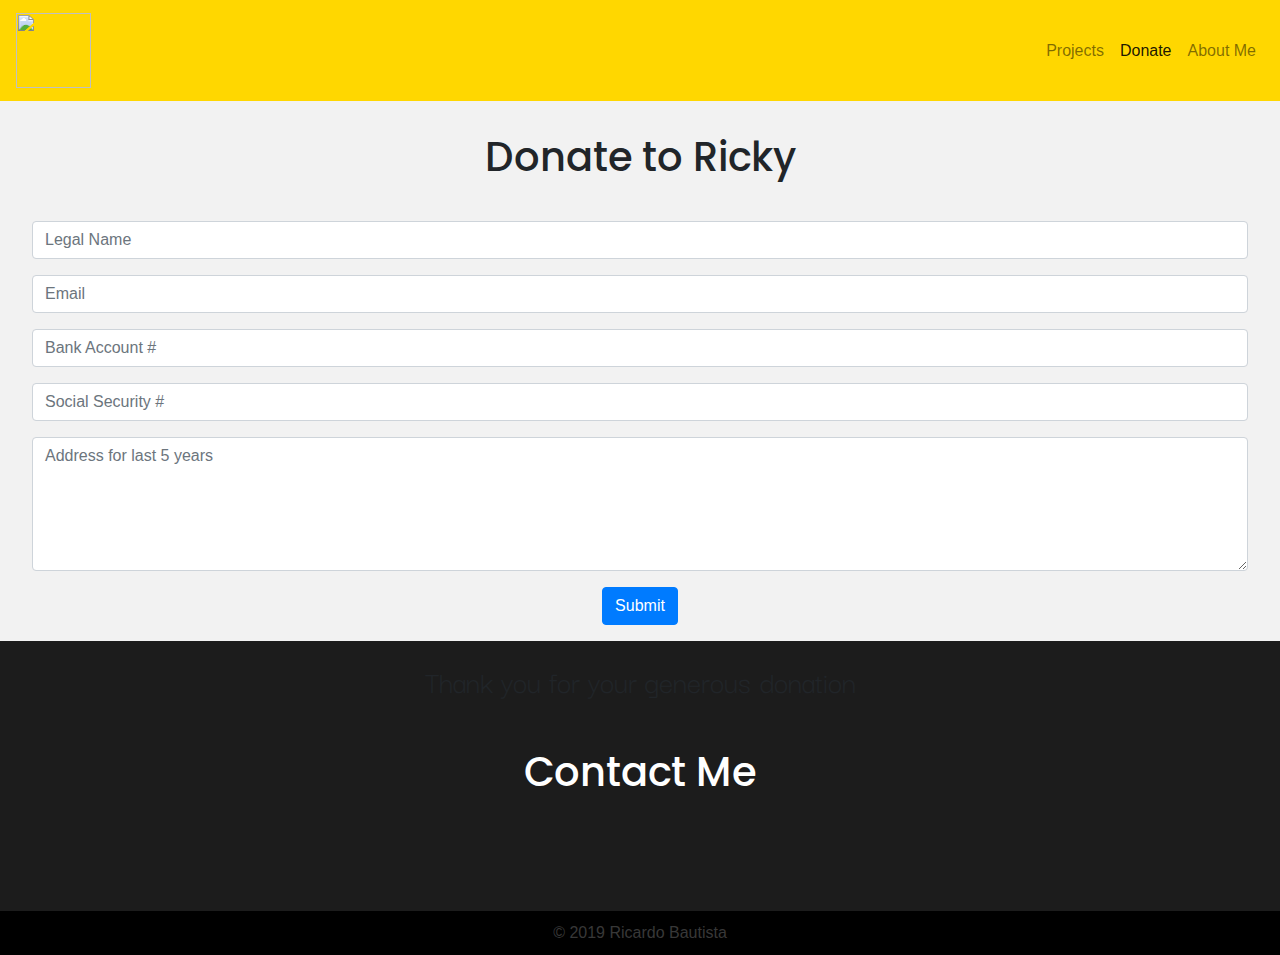
==== donate/index.html @ d647031d "Add files via upload" ====
<!DOCTYPE html>
<html lang="en">
<head>
  <meta charset="UTF-8">
  <meta name="viewport" content="width=device-width, initial-scale=1.0">
  <meta http-equiv="X-UA-Compatible" content="ie=edge">
  <link rel="stylesheet" href="../styles/styles.css">
  <!-- BOOTSTRAP -->
  <link rel="stylesheet" href="https://stackpath.bootstrapcdn.com/bootstrap/4.3.1/css/bootstrap.min.css" integrity="sha384-ggOyR0iXCbMQv3Xipma34MD+dH/1fQ784/j6cY/iJTQUOhcWr7x9JvoRxT2MZw1T" crossorigin="anonymous">
  <title>About Me - Hobbies</title>
  <link rel="icon" 
  type="image/png" 
  href="../images/logo.png">
</head>
<body>
  
   <div class="container-fluid maxx containerAll">

      <nav class="navbar navbar-expand-md navbar-light">
          <a class="navbar-brand" href="../index.html">
            <img src="/images/logo.png" width="75" height="75" alt="">
          </a>
          <button class="navbar-toggler" type="button" data-toggle="collapse" data-target="#navbarNav" aria-controls="navbarNav" aria-expanded="false" aria-label="Toggle navigation">
              <span class="navbar-toggler-icon"></span>
            </button>
            <div class="collapse navbar-collapse" id="navbarNav">
              <ul class="navbar-nav ml-auto">
                <li class="nav-item">
                  <a class="nav-link" href="../index.html">Projects</a>
                </li>
                <li class="nav-item active">
                  <a class="nav-link" href="#">Donate  <span class="sr-only">(current)</span></a>
                </li>
                <li class="nav-item">
                  <a class="nav-link" href="../aboutme/index.html">About Me</a>
                </li>
            
              </ul>
            </div>
        </nav>


        <div class="donateContent">
          <h1>Donate to Ricky</h1>
          <form action="" class="formDonate">
            <input type="text" class="form-control mb-3" placeholder="Legal Name">
            <input type="email" class="form-control mb-3" placeholder="Email">
            <input type="tel" class="form-control mb-3" placeholder="Bank Account #">
            <input type="password" class="form-control mb-3" placeholder="Social Security #">
            <textarea class="form-control mb-3" name="" id="" cols="30" rows="5" placeholder="Address for last 5 years"></textarea>
            <input type="submit" name="" id="" class="btn btn-primary">
          </form>
          <p>Thank you for your generous donation</p>
        </div>

        <!-- FOOTER -->
        <div class="globalFooter">
            <div class="item">
                <h1>Contact Me</h1>
                <a href="https://github.com/rickyhaswifi" target="_blank" class="aIconFooter"><i class="fab fa-github-square fa-fw fa-3x iconFooter"></i></a>
                
                <a href="mailto:rickyhaswifi@gmail.com" class="aIconFooter"><i target="_blank" class="fas fa-envelope-square fa-fw fa-3x iconFooter"></i></a>
          
                <a href="https://www.youtube.com/user/Entendy" class="aIconFooter"><i target="_blank" class="fab fa-youtube-square fa-fw fa-3x iconFooter"></i></a>
                      
                </div>
        
            </div>
            <div class="copyright">© 2019 Ricardo Bautista</div>
        <!-- CLOSING DIV -->
      </div>
  <!-- Local JS -->
  <script src="javascript/main.js"></script>
  <!-- Bootstrap -->
  <script src="https://code.jquery.com/jquery-3.3.1.slim.min.js" integrity="sha384-q8i/X+965DzO0rT7abK41JStQIAqVgRVzpbzo5smXKp4YfRvH+8abtTE1Pi6jizo" crossorigin="anonymous"></script>
<script src="https://cdnjs.cloudflare.com/ajax/libs/popper.js/1.14.7/umd/popper.min.js" integrity="sha384-UO2eT0CpHqdSJQ6hJty5KVphtPhzWj9WO1clHTMGa3JDZwrnQq4sF86dIHNDz0W1" crossorigin="anonymous"></script>
<script src="https://stackpath.bootstrapcdn.com/bootstrap/4.3.1/js/bootstrap.min.js" integrity="sha384-JjSmVgyd0p3pXB1rRibZUAYoIIy6OrQ6VrjIEaFf/nJGzIxFDsf4x0xIM+B07jRM" crossorigin="anonymous"></script>
<!-- FontAwesome -->
<script src="https://kit.fontawesome.com/f7bc76f4fa.js"></script>
</body>
</html>
---- styles/styles.css ----
/* GLOBAL FONTS */
@import url('https://fonts.googleapis.com/css?family=Cutive+Mono|Darker+Grotesque|Poppins|Shadows+Into+Light&display=swap');

/*
Font reference 
font-family: 'Poppins', sans-serif;
font-family: 'Darker Grotesque', sans-serif;
font-family: 'Shadows Into Light', cursive;
font-family: 'Cutive Mono', monospace;

        /* 
        G L O B A L   S I T E  S T Y L E S
        */

body, html {
  scroll-behavior: smooth;
  padding-left: 0rem;
  padding-right: 0rem;
  overflow-x: hidden;
}

.container-fluid.containerAll {
  padding-left: 0px;
  padding-right: 0px;
}

.navbar {
  color: black;
  background-color: gold;
}

h1 {
  font-family: 'Poppins', sans-serif;
}

p {
  font-family: 'Darker Grotesque', sans-serif;
  font-size: 2rem;
}

.img {
  width: 100%;
}

hr {
  height: 1px;
  width: 85%;
  background: #1c1c1c;
  margin-top: 40px !important; 
  margin-bottom: 40px !important; 
  /* margin: 0px 20px 20px 0;  */
}

/* Home Page */

.homeTop {
  text-align: center;
  display: flex;
  align-items: center;
  justify-content: center;
  height: 95vh;
  color: black;
  background-color: gold;
}


.storyApp {
  color: #fff;
  text-align: center;
  padding-top: 40px;
  padding-bottom: 40px;
  background-color: rgb(6, 109, 122);
}


.storyAppButtons {
  display: flex;
  align-items: center;
  justify-content: center;
  padding: 2rem;
}

#nameOutput {
  font-family: 'Shadows Into Light', cursive;
  padding-bottom: 10px;
}

.homeBottom {
  text-align: center;
  padding-top: 2em;
  padding-bottom: 2em;
  color: black;
  background-color: gold;
} 

        /* H O M E  P A G E  S T O R Y  A P P */

.linkSquare{
  color: white !important;
  text-decoration: none !important;
  display: flex;
  align-items: center;
  justify-content: center;
  width: 3rem;
  height: 3rem;
  margin: .3rem;
  border-radius: 8px;
  border-style: solid;
  border-width: 1px;
}

.wave {
  width: 80%;
  visibility: visible !important;
  margin: auto;
}

.fade.in {
  display:block;
}
.fade {
  display:none;
}

.linkSquare.green {
  background:linear-gradient(45deg,green,lightgreen);
}

.linkSquare.yellow {
  background:linear-gradient(45deg,gold,yellow);
}

.linkSquare.pink {
  background:linear-gradient(45deg,pink,lightpink);
}

.linkSquare.blue {
  background:linear-gradient(45deg,blue,navy);
}

.linkSquare.purple {
  background:linear-gradient(45deg,purple,rgb(167, 4, 167));
}

.linkSquare.red {
  background:linear-gradient(45deg,red, maroon);
}

.linkSquare.purpledrk {
  background:linear-gradient(45deg,rgb(80, 36, 80),rgb(160, 64, 160));
}

.linkSquare.greendrk {
  background:linear-gradient(45deg,rgb(13, 92, 66),rgb(91, 187, 112));
}

.linkSquare.orange {
  background:linear-gradient(45deg, orange, gold);
}

.linkSquare.blueEnd {
  background:linear-gradient(45deg,rgb(40, 95, 128),rgb(45, 45, 119));
}

.iconStory {
  text-align: center;
}

.linkSquare .fas:hover{
  text-decoration: none;
  color: gold;
}

        /*  H O B B I E S */
        .donateContent {
          text-align: center;
          background-color: #f2f2f2;
          padding-top: 2em;
          padding-bottom: 2em;
          height: 60vh;
        }

        .formDonate{
          padding: 2rem;
          margin: auto;
        }
        
        /*  S K I L L S  */
.particleBoard {
  text-align: left;
  display: flex;
  align-items: center;
  justify-content: center;
  height: 70vh;
  background-image: url('../images/cork_back_desktop.jpg');
}    

.partH1{
  color: white;
  font-weight: bold;
  font-size: 4rem;
text-shadow: #1c1c1c 5px 2px 2px;
}

.partP{
  color: white;
  font-weight: bold;
  font-size: 3rem;
  text-shadow: #1c1c1c 2px 2px 2px;
}

.skillsContent {
  text-align: center;
  background-color: #f2f2f2;
  padding-top: 2em;
  padding-bottom: 2em;
}

.video-container { position: relative; padding-bottom: 56.25%; padding-top: 30px; height: 0; overflow: hidden; } 
.video-container iframe, .video-container object, .video-container embed { position: absolute; top: 0; left: 0; width: 100%; height: 100%; }


        /* G L O B A L  F O O T E R */

.globalFooter {
  text-align: center;
  display: flex;
  align-items: center;
  justify-content: center;
  height: 30vh;
  color: white;
  background-color: #1c1c1c;
}

.globalFooter .iconFooter {
  color: white !important;
  text-decoration: none !important;
}

.iconFooter:hover{
  text-decoration: none;
  color: gold !important;
}

.copyright{
  text-align: center;
  padding: 10px;
  color: #383838;
  background: black;
}
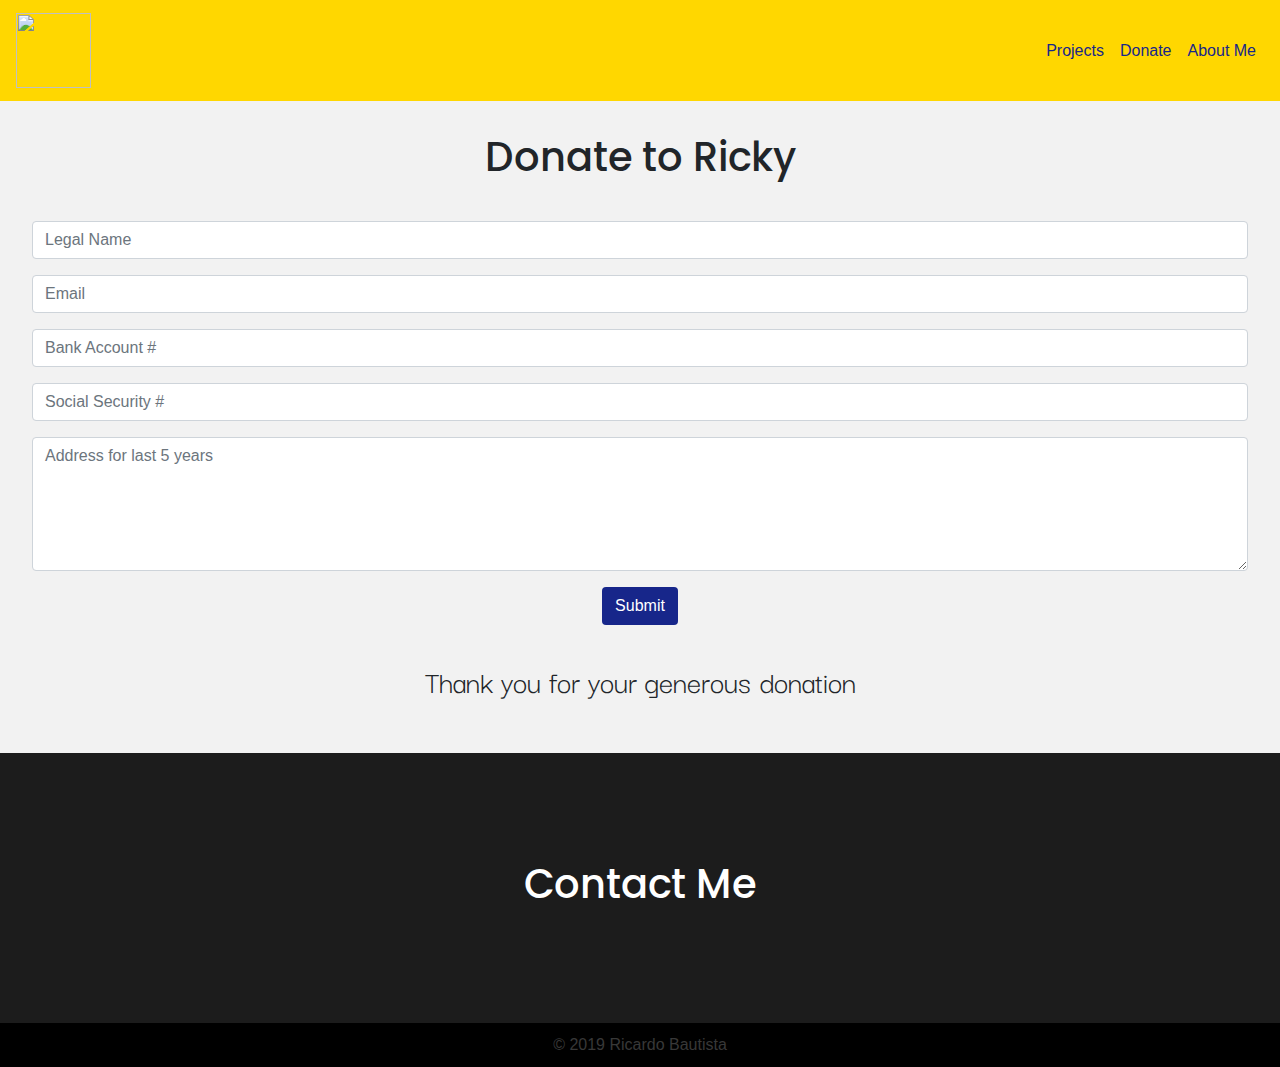
==== commit 3e7cd951: "Add files via upload" ====
--- a/donate/index.html
+++ b/donate/index.html
@@ -48,7 +48,7 @@
             <input type="tel" class="form-control mb-3" placeholder="Bank Account #">
             <input type="password" class="form-control mb-3" placeholder="Social Security #">
             <textarea class="form-control mb-3" name="" id="" cols="30" rows="5" placeholder="Address for last 5 years"></textarea>
-            <input type="submit" name="" id="" class="btn btn-primary">
+            <input type="submit" name="" id="" class="btn btn-hello">
           </form>
           <p>Thank you for your generous donation</p>
         </div>
--- a/styles/styles.css
+++ b/styles/styles.css
@@ -29,7 +29,7 @@
   background-color: gold;
 }
 
-h1 {
+h1, h2 {
   font-family: 'Poppins', sans-serif;
 }
 
@@ -51,6 +51,15 @@
   /* margin: 0px 20px 20px 0;  */
 }
 
+a {
+  color: #17268A !important;
+}
+
+a:hover {
+  color: rgb(59, 77, 192) !important;
+  text-decoration: none !important;
+}
+
 /* Home Page */
 
 .homeTop {
@@ -58,18 +67,24 @@
   display: flex;
   align-items: center;
   justify-content: center;
-  height: 95vh;
+  min-height: 95vh;
   color: black;
   background-color: gold;
 }
 
+.btn-hello {
+  color: #fff !important;
+  background-color: #17268A !important;
+  border-color: #007bff;
+}
 
 .storyApp {
   color: #fff;
   text-align: center;
   padding-top: 40px;
   padding-bottom: 40px;
-  background-color: rgb(6, 109, 122);
+  background-color: #17268A;
+  min-height: 80vh;
 }
 
 
@@ -94,6 +109,16 @@
 } 
 
         /* H O M E  P A G E  S T O R Y  A P P */
+
+.introh2 {
+  color: gold;
+}   
+.carousel-control-next-icon, .carousel-control-prev-icon {
+  display: inline-block;
+  width: 45px !important;
+  height: 45px !important;
+  background: 50% center / 100% 100% no-repeat;
+}
 
 .linkSquare{
   color: white !important;
@@ -115,13 +140,6 @@
   margin: auto;
 }
 
-.fade.in {
-  display:block;
-}
-.fade {
-  display:none;
-}
-
 .linkSquare.green {
   background:linear-gradient(45deg,green,lightgreen);
 }
@@ -171,19 +189,19 @@
   color: gold;
 }
 
-        /*  H O B B I E S */
-        .donateContent {
-          text-align: center;
-          background-color: #f2f2f2;
-          padding-top: 2em;
-          padding-bottom: 2em;
-          height: 60vh;
-        }
-
-        .formDonate{
-          padding: 2rem;
-          margin: auto;
-        }
+/*  H O B B I E S */
+.donateContent {
+  text-align: center;
+  background-color: #f2f2f2;
+  padding-top: 2em;
+  padding-bottom: 2em;
+  min-height: 60vh;
+}
+
+.formDonate{
+  padding: 2rem;
+  margin: auto;
+}
         
         /*  S K I L L S  */
 .particleBoard {
@@ -191,7 +209,7 @@
   display: flex;
   align-items: center;
   justify-content: center;
-  height: 70vh;
+  min-height: 70vh;
   background-image: url('../images/cork_back_desktop.jpg');
 }    
 
@@ -227,7 +245,7 @@
   display: flex;
   align-items: center;
   justify-content: center;
-  height: 30vh;
+  min-height: 30vh;
   color: white;
   background-color: #1c1c1c;
 }
